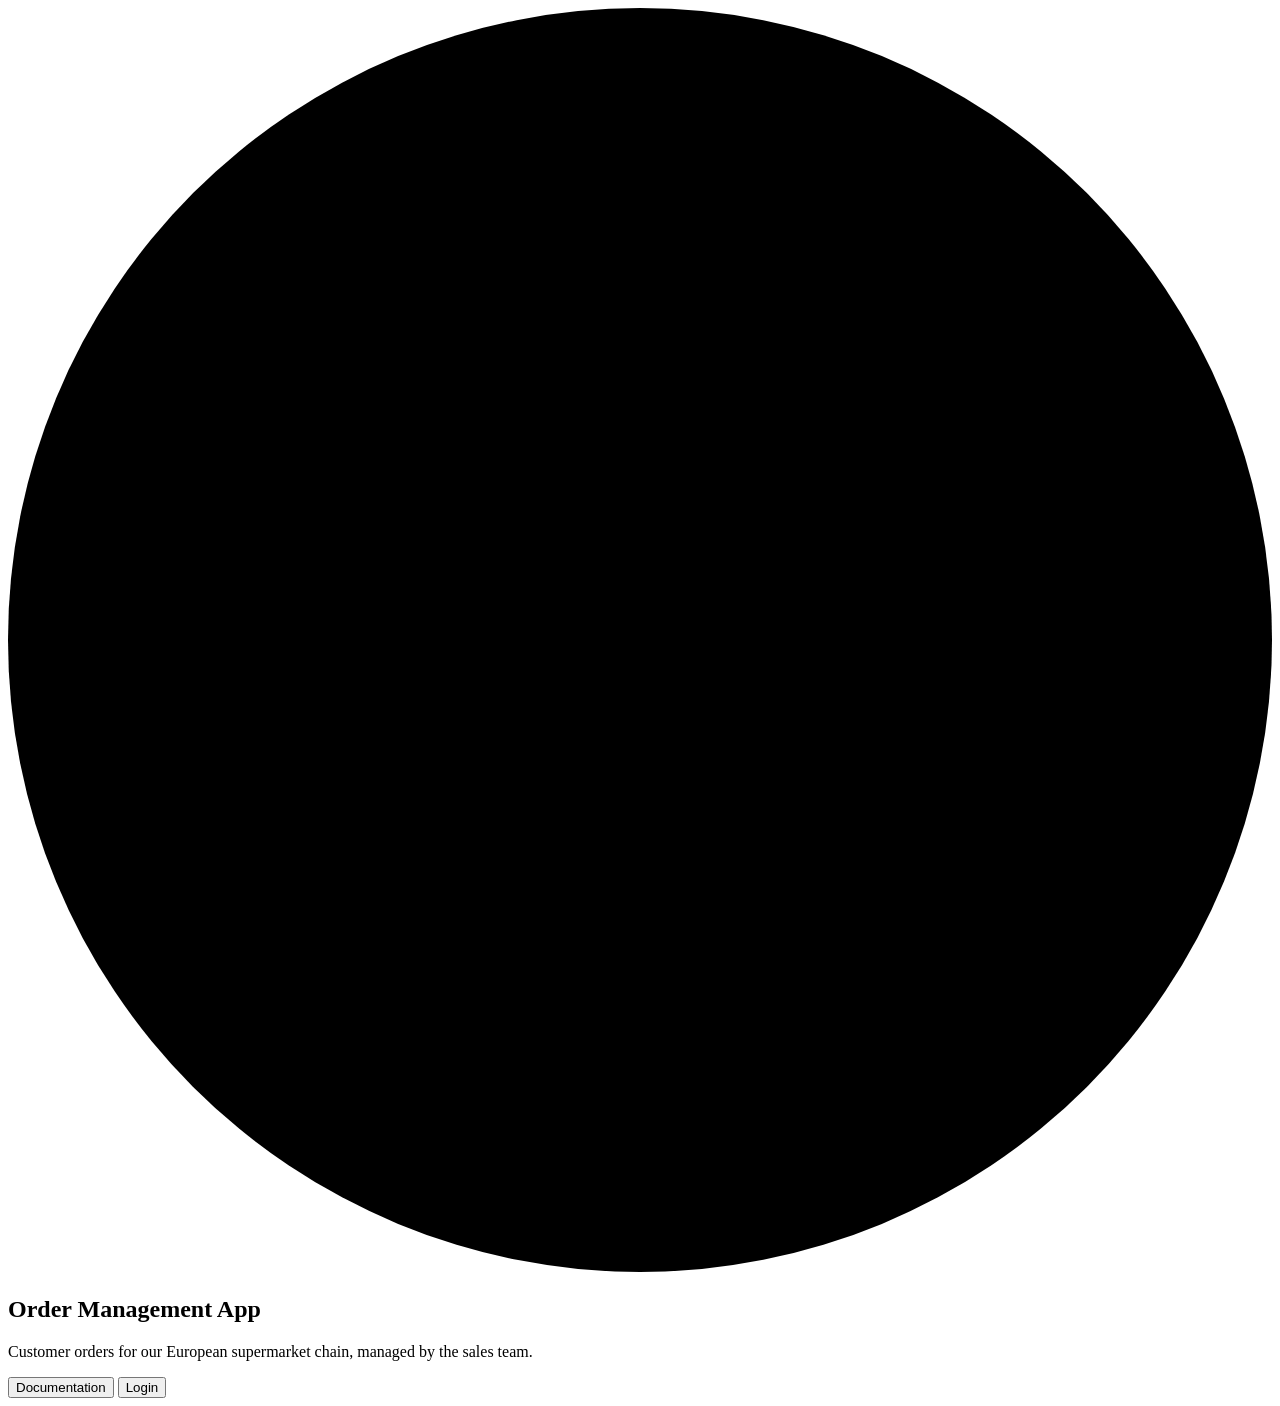
==== application/client/index.html @ 3366a21e "feat(client): add home page with logo and app name" ====
<!DOCTYPE html>
<html lang="en">
<head>
    <meta charset="UTF-8">
    <meta name="viewport" content="width=device-width, initial-scale=1.0">
    <title>Home – Order Management App</title>
    <link rel="stylesheet" href="css/styles.css">
    <script src="js/common.js" defer></script>
</head>
<body>
    <main class="page">
        <section class="card card--medium home">
            <svg class="logo" viewBox="0 0 64 64" role="img" aria-labelledby="logoTitle">
                <title id="logoTitle">Order Management App logo</title>
                <circle class="logo-background" cx="32" cy="32" r="32"/>
                <path class="logo-handle" d="M23 27 L29 15 M41 27 L35 15"/>
                <circle class="logo-dot" cx="39" cy="24" r="6"/>
                <path class="logo-basket" d="M11 27 H53 L47.5 50 Q47 52 45 52 H19 Q17 52 16.5 50 Z"/>
                <path class="logo-slats" d="M24 33 V46 M32 33 V46 M40 33 V46"/>
            </svg>
            <h1>Order Management App</h1>
            <p class="lead">Customer orders for our European supermarket chain, managed by the sales team.</p>
            <div class="button-bar button-bar--center">
                <button type="button" data-href="documentation.html">Documentation</button>
                <button type="button" class="primary" data-href="login.html">Login</button>
            </div>
        </section>
    </main>
</body>
</html>
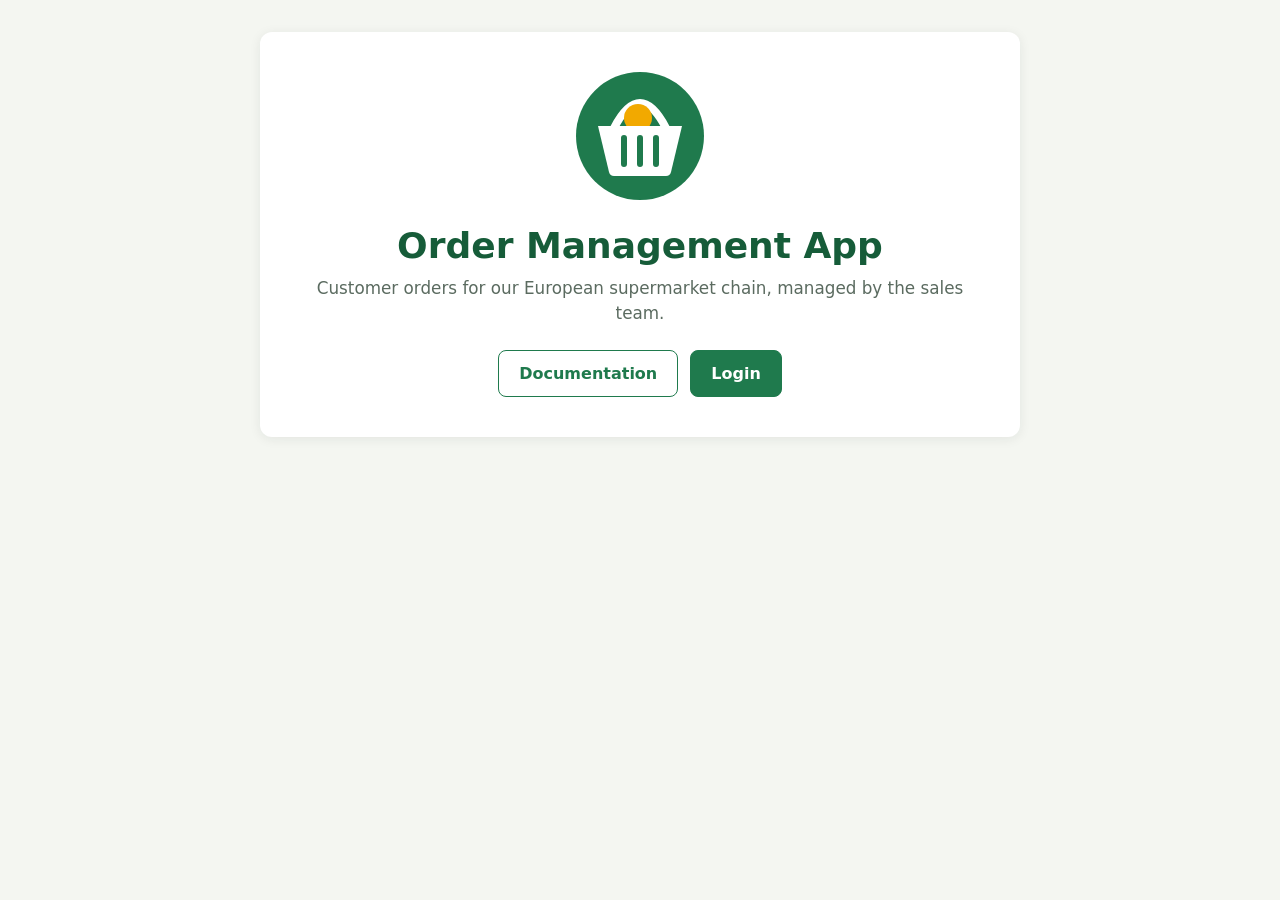
==== commit c0fbb105: "style: redesign logo with arched basket handle" ====
--- a/application/client/index.html
+++ b/application/client/index.html
@@ -13,8 +13,8 @@
             <svg class="logo" viewBox="0 0 64 64" role="img" aria-labelledby="logoTitle">
                 <title id="logoTitle">Order Management App logo</title>
                 <circle class="logo-background" cx="32" cy="32" r="32"/>
-                <path class="logo-handle" d="M23 27 L29 15 M41 27 L35 15"/>
-                <circle class="logo-dot" cx="39" cy="24" r="6"/>
+                <path class="logo-handle" d="M19 28 Q32 3 45 28"/>
+                <circle class="logo-dot" cx="31" cy="23" r="7"/>
                 <path class="logo-basket" d="M11 27 H53 L47.5 50 Q47 52 45 52 H19 Q17 52 16.5 50 Z"/>
                 <path class="logo-slats" d="M24 33 V46 M32 33 V46 M40 33 V46"/>
             </svg>
--- a/application/client/css/styles.css
+++ b/application/client/css/styles.css
@@ -0,0 +1,431 @@
+/* ==========================================================================
+   Order Management App - common stylesheet
+   Linked from every client page and from the HTML pages generated by PHP
+   (all orders, single order and 404 error pages).
+   ========================================================================== */
+
+:root {
+    --color-primary: #1f7a4d;
+    --color-primary-dark: #165c39;
+    --color-primary-light: #e3f1e8;
+    --color-accent: #f2a900;
+    --color-background: #f4f6f1;
+    --color-surface: #ffffff;
+    --color-text: #1d2a22;
+    --color-muted: #5b6b60;
+    --color-border: #d5ddd4;
+    --color-error: #b3261e;
+    --color-error-light: #fdecea;
+    --color-success-light: #e6f4ea;
+    --radius: 12px;
+    --shadow: 0 2px 12px rgba(29, 42, 34, 0.08);
+    --font: system-ui, -apple-system, "Segoe UI", Roboto, Helvetica, Arial, sans-serif;
+}
+
+*,
+*::before,
+*::after {
+    box-sizing: border-box;
+}
+
+[hidden] {
+    display: none !important;
+}
+
+body {
+    margin: 0;
+    font-family: var(--font);
+    font-size: 16px;
+    line-height: 1.5;
+    color: var(--color-text);
+    background: var(--color-background);
+}
+
+/* ---------- Header and logo ---------- */
+
+.app-header {
+    display: flex;
+    align-items: center;
+    gap: 0.75rem;
+    padding: 0.75rem 1.5rem;
+    background: var(--color-primary);
+    color: #ffffff;
+}
+
+.app-header .logo {
+    width: 40px;
+    height: 40px;
+}
+
+.app-header .logo-background {
+    fill: var(--color-primary-dark);
+}
+
+.app-name {
+    font-weight: 700;
+    font-size: 1.1rem;
+    letter-spacing: 0.01em;
+}
+
+.logo {
+    width: 128px;
+    height: 128px;
+}
+
+.logo-background {
+    fill: var(--color-primary);
+}
+
+.logo-basket {
+    fill: #ffffff;
+}
+
+.logo-handle {
+    fill: none;
+    stroke: #ffffff;
+    stroke-width: 4;
+    stroke-linecap: round;
+}
+
+.logo-slats {
+    fill: none;
+    stroke: var(--color-primary);
+    stroke-width: 3;
+    stroke-linecap: round;
+}
+
+.logo-dot {
+    fill: var(--color-accent);
+}
+
+/* ---------- Layout ---------- */
+
+.page {
+    max-width: 1080px;
+    margin: 2rem auto;
+    padding: 0 1rem;
+}
+
+.page--wide {
+    max-width: 1320px;
+}
+
+.card {
+    background: var(--color-surface);
+    border-radius: var(--radius);
+    box-shadow: var(--shadow);
+    padding: 2rem;
+}
+
+.card--narrow {
+    max-width: 460px;
+    margin: 0 auto;
+}
+
+.card--medium {
+    max-width: 760px;
+    margin: 0 auto;
+}
+
+.home {
+    text-align: center;
+    padding-top: 2.5rem;
+    padding-bottom: 2.5rem;
+}
+
+h1 {
+    margin: 0 0 0.5rem;
+    font-size: 1.75rem;
+    line-height: 1.25;
+    color: var(--color-primary-dark);
+}
+
+.home h1 {
+    margin-top: 1rem;
+    font-size: 2.25rem;
+}
+
+h2 {
+    margin: 1.75rem 0 0.5rem;
+    font-size: 1.25rem;
+    color: var(--color-primary-dark);
+}
+
+.lead {
+    margin-top: 0;
+    color: var(--color-muted);
+    font-size: 1.05rem;
+}
+
+.hint {
+    margin-top: 0;
+    color: var(--color-muted);
+    font-size: 0.95rem;
+}
+
+/* ---------- Buttons ---------- */
+
+button {
+    font: inherit;
+    font-weight: 600;
+    padding: 0.65rem 1.25rem;
+    border: 1px solid var(--color-primary);
+    border-radius: 8px;
+    background: var(--color-surface);
+    color: var(--color-primary);
+    cursor: pointer;
+    transition: background-color 0.15s ease;
+}
+
+button:hover {
+    background: var(--color-primary-light);
+}
+
+button.primary {
+    background: var(--color-primary);
+    color: #ffffff;
+}
+
+button.primary:hover {
+    background: var(--color-primary-dark);
+}
+
+button:disabled {
+    opacity: 0.6;
+    cursor: not-allowed;
+}
+
+button:focus-visible,
+input:focus-visible,
+select:focus-visible {
+    outline: 3px solid #8cc7a5;
+    outline-offset: 2px;
+}
+
+.button-bar {
+    display: flex;
+    flex-wrap: wrap;
+    gap: 0.75rem;
+    margin-top: 1.5rem;
+}
+
+.button-bar--center {
+    justify-content: center;
+}
+
+.button-bar form {
+    margin: 0;
+}
+
+/* ---------- Forms ---------- */
+
+.form-field {
+    display: flex;
+    flex-direction: column;
+    gap: 0.3rem;
+    margin-bottom: 1rem;
+}
+
+.form-grid {
+    display: grid;
+    grid-template-columns: repeat(auto-fit, minmax(240px, 1fr));
+    gap: 0 1rem;
+}
+
+label {
+    font-weight: 600;
+}
+
+input[type="text"],
+input[type="email"],
+input[type="tel"],
+input[type="password"],
+input[type="number"],
+select {
+    width: 100%;
+    font: inherit;
+    padding: 0.6rem 0.75rem;
+    border: 1px solid var(--color-border);
+    border-radius: 8px;
+    background: var(--color-surface);
+    color: var(--color-text);
+}
+
+input:disabled {
+    background: #eef1ec;
+    color: var(--color-muted);
+}
+
+.input--invalid {
+    border-color: var(--color-error) !important;
+    background: var(--color-error-light) !important;
+}
+
+fieldset {
+    margin: 0 0 1.25rem;
+    padding: 1rem 1.25rem;
+    border: 1px solid var(--color-border);
+    border-radius: var(--radius);
+}
+
+legend {
+    padding: 0 0.4rem;
+    font-weight: 700;
+    color: var(--color-primary-dark);
+}
+
+/* ---------- Messages and results ---------- */
+
+.message {
+    margin: 1rem 0;
+    padding: 0.75rem 1rem;
+    border-radius: 8px;
+    white-space: pre-line;
+}
+
+.message--error {
+    background: var(--color-error-light);
+    border: 1px solid #f3b8b3;
+    color: var(--color-error);
+}
+
+.message--info {
+    background: var(--color-primary-light);
+    color: var(--color-primary-dark);
+}
+
+.result {
+    margin-top: 1.5rem;
+    padding: 1.25rem 1.5rem;
+    border: 1px solid #b7dcc4;
+    border-radius: var(--radius);
+    background: var(--color-success-light);
+}
+
+.result h2 {
+    margin-top: 0;
+}
+
+.result-amount {
+    font-size: 1.6rem;
+    font-weight: 700;
+    color: var(--color-primary-dark);
+    white-space: nowrap;
+}
+
+.error-box {
+    padding: 1rem 1.25rem;
+    border-left: 6px solid var(--color-error);
+    border-radius: 8px;
+    background: var(--color-error-light);
+}
+
+.error-box h1 {
+    color: var(--color-error);
+}
+
+/* ---------- Tables ---------- */
+
+.table-wrapper {
+    overflow-x: auto;
+    border: 1px solid var(--color-border);
+    border-radius: var(--radius);
+    background: var(--color-surface);
+}
+
+table {
+    width: 100%;
+    border-collapse: collapse;
+}
+
+th,
+td {
+    padding: 0.6rem 0.75rem;
+    border-bottom: 1px solid var(--color-border);
+    text-align: left;
+    vertical-align: top;
+}
+
+th {
+    background: var(--color-primary-light);
+    color: var(--color-primary-dark);
+    font-size: 0.9rem;
+    white-space: nowrap;
+}
+
+tbody tr:last-child td {
+    border-bottom: none;
+}
+
+.amount {
+    text-align: right;
+    white-space: nowrap;
+    font-variant-numeric: tabular-nums;
+}
+
+.total {
+    font-weight: 700;
+}
+
+.nowrap {
+    white-space: nowrap;
+}
+
+.orders-table th,
+.orders-table td {
+    padding: 0.55rem 0.5rem;
+    font-size: 0.875rem;
+}
+
+
+.product-list {
+    margin: 0;
+    padding-left: 1rem;
+    min-width: 180px;
+}
+
+.products-table input[type="checkbox"] {
+    width: 1.2rem;
+    height: 1.2rem;
+    accent-color: var(--color-primary);
+    cursor: pointer;
+}
+
+.products-table input[type="number"] {
+    width: 6.5rem;
+}
+
+.summary {
+    color: var(--color-muted);
+}
+
+/* ---------- Documentation ---------- */
+
+.doc-list {
+    padding-left: 1.25rem;
+}
+
+.doc-list li {
+    margin-bottom: 0.5rem;
+}
+
+/* ---------- Small screens ---------- */
+
+@media (max-width: 600px) {
+    .page {
+        margin: 1rem auto;
+    }
+
+    .card {
+        padding: 1.25rem;
+    }
+
+    .button-bar button,
+    .button-bar form {
+        flex: 1 1 auto;
+    }
+
+    .button-bar form button {
+        width: 100%;
+    }
+}
